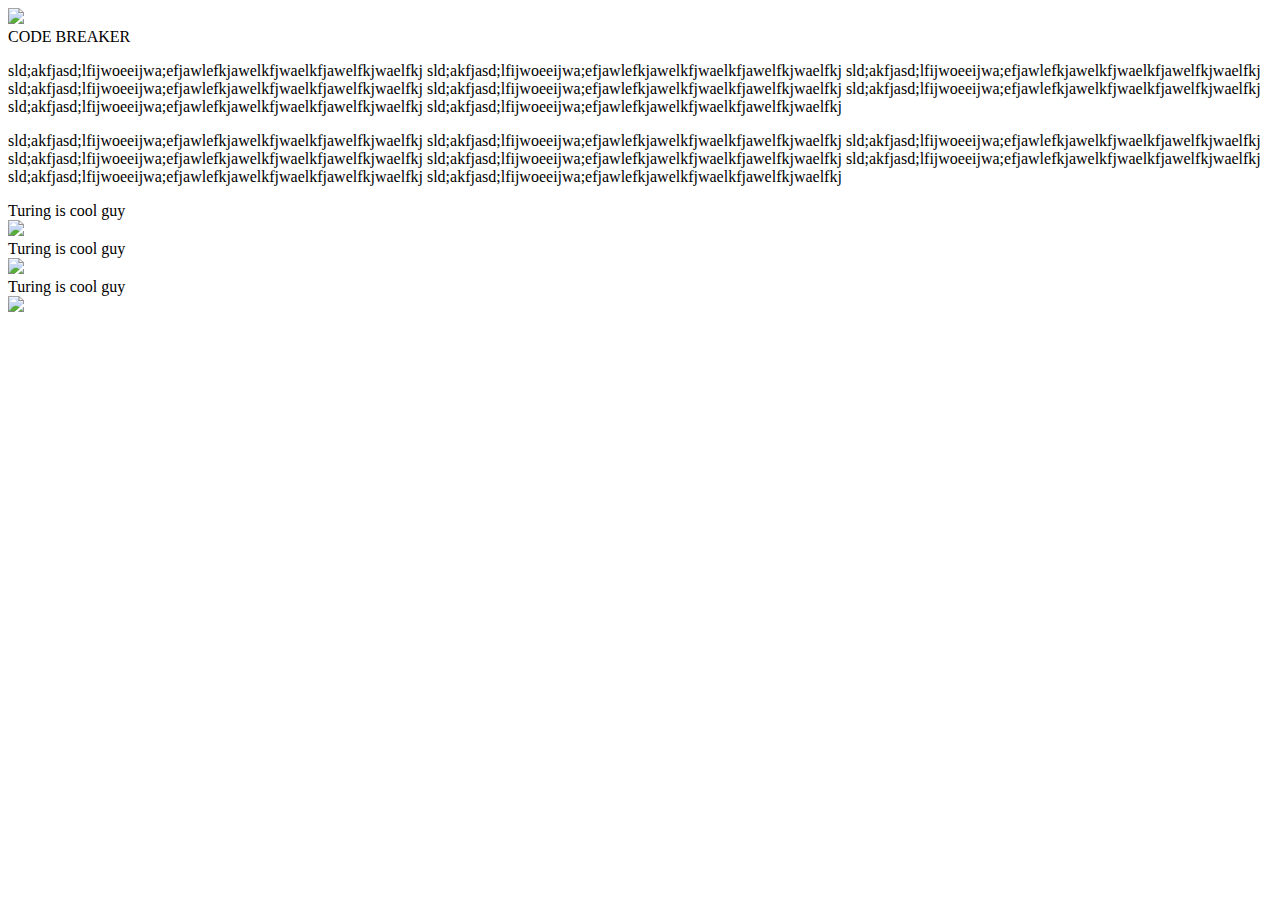
==== index.html @ 5d9faf5f "renamed to index" ====
<!DOCTYPE html>
<html>
    <head>
        <link rel="stylesheet" href="file://C:\Users\kamra\alanturing.css">
    </head>
    <body class="background">
        <div>
            <img class="title-image" src="file://C:\Users\kamra\Downloads\alanturing.png">
            <div>
                <div class="title">
                    CODE BREAKER
                </div>
                <div class="text">
                    <p>
                        sld;akfjasd;lfijwoeeijwa;efjawlefkjawelkfjwaelkfjawelfkjwaelfkj
                        sld;akfjasd;lfijwoeeijwa;efjawlefkjawelkfjwaelkfjawelfkjwaelfkj
                        sld;akfjasd;lfijwoeeijwa;efjawlefkjawelkfjwaelkfjawelfkjwaelfkj
                        sld;akfjasd;lfijwoeeijwa;efjawlefkjawelkfjwaelkfjawelfkjwaelfkj
                        sld;akfjasd;lfijwoeeijwa;efjawlefkjawelkfjwaelkfjawelfkjwaelfkj
                        sld;akfjasd;lfijwoeeijwa;efjawlefkjawelkfjwaelkfjawelfkjwaelfkj
                        sld;akfjasd;lfijwoeeijwa;efjawlefkjawelkfjwaelkfjawelfkjwaelfkj
                        sld;akfjasd;lfijwoeeijwa;efjawlefkjawelkfjwaelkfjawelfkjwaelfkj
                    </p>
                    <p>
                        sld;akfjasd;lfijwoeeijwa;efjawlefkjawelkfjwaelkfjawelfkjwaelfkj
                        sld;akfjasd;lfijwoeeijwa;efjawlefkjawelkfjwaelkfjawelfkjwaelfkj
                        sld;akfjasd;lfijwoeeijwa;efjawlefkjawelkfjwaelkfjawelfkjwaelfkj
                        sld;akfjasd;lfijwoeeijwa;efjawlefkjawelkfjwaelkfjawelfkjwaelfkj
                        sld;akfjasd;lfijwoeeijwa;efjawlefkjawelkfjwaelkfjawelfkjwaelfkj
                        sld;akfjasd;lfijwoeeijwa;efjawlefkjawelkfjwaelkfjawelfkjwaelfkj
                        sld;akfjasd;lfijwoeeijwa;efjawlefkjawelkfjwaelkfjawelfkjwaelfkj
                        sld;akfjasd;lfijwoeeijwa;efjawlefkjawelkfjwaelkfjawelfkjwaelfkj
                    </p>
                </div>
            </div>
            <div class="row">
                <div class="column">
                  <div class="card-light">
                    <div class="card-title light">Turing is cool guy</div>
                    <img src="file://C:\Users\kamra\Downloads\bombe.png">
                  </div>
                </div>
                <div class="column">
                  <div class="card-light">
                    <div class="card-title light">Turing is cool guy</div>
                    <img src="file://C:\Users\kamra\Downloads\bombe2.png">
                  </div>
                </div>
                <div class="column">
                  <div class="card-light">
                    <div class="card-title light">Turing is cool guy</div>
                    <img src="file://C:\Users\kamra\Downloads\bombe3.png">
                  </div>
                </div>
            </div>
        </div>
        
    </body>
    
</html>
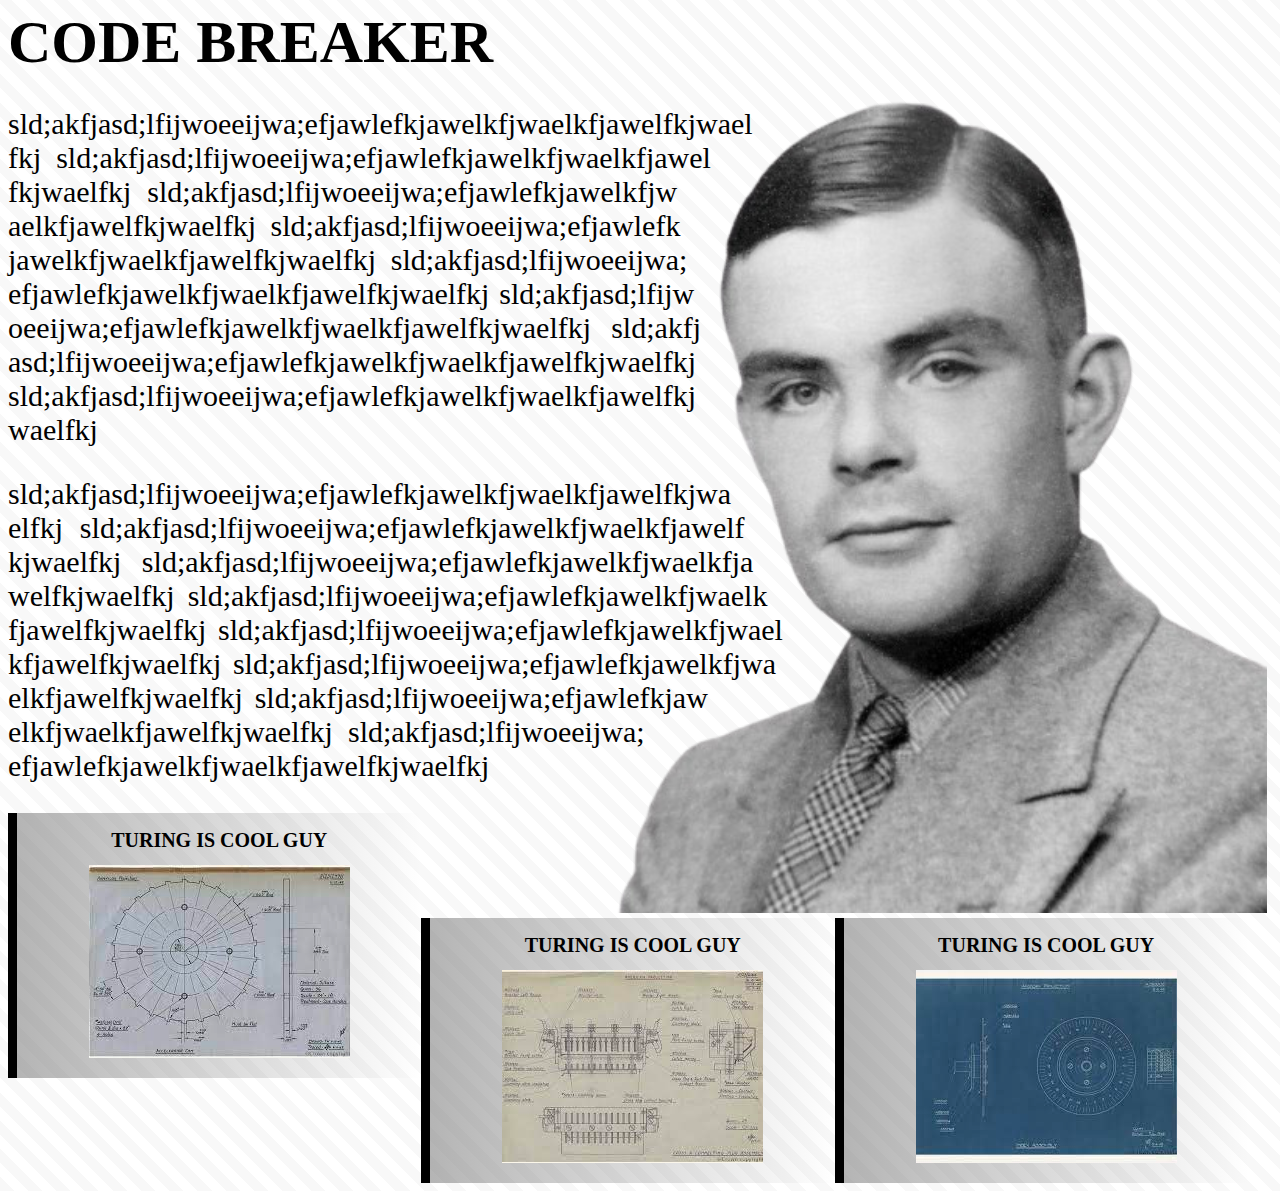
==== commit c6866ddc: "added images to github pages" ====
--- a/index.html
+++ b/index.html
@@ -1,11 +1,11 @@
 <!DOCTYPE html>
 <html>
     <head>
-        <link rel="stylesheet" href="file://C:\Users\kamra\alanturing.css">
+        <link rel="stylesheet" href="index.css">
     </head>
     <body class="background">
         <div>
-            <img class="title-image" src="file://C:\Users\kamra\Downloads\alanturing.png">
+            <img class="title-image" src="alanturing.png">
             <div>
                 <div class="title">
                     CODE BREAKER
@@ -37,19 +37,19 @@
                 <div class="column">
                   <div class="card-light">
                     <div class="card-title light">Turing is cool guy</div>
-                    <img src="file://C:\Users\kamra\Downloads\bombe.png">
+                    <img src="bombe.png">
                   </div>
                 </div>
                 <div class="column">
                   <div class="card-light">
                     <div class="card-title light">Turing is cool guy</div>
-                    <img src="file://C:\Users\kamra\Downloads\bombe2.png">
+                    <img src="bombe2.png">
                   </div>
                 </div>
                 <div class="column">
                   <div class="card-light">
                     <div class="card-title light">Turing is cool guy</div>
-                    <img src="file://C:\Users\kamra\Downloads\bombe3.png">
+                    <img src="bombe3.png">
                   </div>
                 </div>
             </div>
--- a/index.css
+++ b/index.css
@@ -0,0 +1,104 @@
+.background {
+    background: repeating-linear-gradient(
+        45deg,
+        #f8f8f8,
+        #f8f8f8 10px,
+        #ffffff 10px,
+        #ffffff 20px
+    );
+}
+
+.title-image {
+    float: right;
+    margin: 5px;
+    height: 100vh; 
+    shape-outside: polygon(89px 185px, 17.49% 36.88%, 20.37% 47.91%, 24.38% 59.70%, 30.53% 69.89%, 26.73% 74.94%, 8.79% 80.29%, -0.52% 99.95%, 100% 100%, 99.81% 71.29%, 85.67% 66.91%, 74.44% 57.69%, 73.96% 52.22%, 81.04% 43.67%, 80.27% 36.24%, 74.98% 34.06%, 69% 16.28%, 43.52% 9.33%, 31.69% 9.88%, 21.42% 16.96%);
+}
+
+.title {
+    font-size: 60px;
+    text-transform: uppercase;
+    font-family: 'Verdana';
+    transition: 700ms ease;
+    margin-bottom: 0.8rem;
+    color: rgb(0, 0, 0);
+    outline: none;
+    text-align: justify;
+    word-break: break-all;
+    font-weight: 900;
+}
+
+.card-title {
+    font-size: 20px;
+    text-transform: uppercase;
+    font-family: 'Verdana';
+    transition: 700ms ease;
+    margin-bottom: 0.8rem;
+    color: rgb(0, 0, 0);
+    outline: none;
+    text-align: center;
+    word-break: break-all;
+    font-weight: 900;
+}
+
+.card-text {
+    text-align: justify;
+    font-family: Verdana;
+    font-size: 20px;
+}
+
+.light {
+    color: #000000;
+}
+
+.dark {
+    color: #bdbdbd;
+}
+
+
+.text {
+    text-align: justify;
+    font-family: Verdana;
+    word-break: break-all;
+    font-size: 30px;
+}
+
+.column {
+    float: left;
+    width: 32%;
+    border-style: solid;
+    border-right-width: 0px;
+    border-left-width: 1vh;
+    border-top-width: 0px;
+    border-bottom-width: 0px;
+    background: linear-gradient(to right, #7c7c7c91, transparent 100%);
+}
+
+.row {
+    margin: auto;
+}
+
+.row:after {
+    content: "";
+    display: table;
+    clear: both;
+}
+
+.card-light {
+    padding: 16px;
+    text-align: center;
+    background-color: #f1f1f100;
+}
+.card-dark {
+    padding: 16px;
+    text-align: center;
+    background-color: #35353500;
+}
+
+@media screen and (max-width: 600px) {
+    .column {
+      width: 100%;
+      display: block;
+      margin-bottom: 20px;
+    }
+}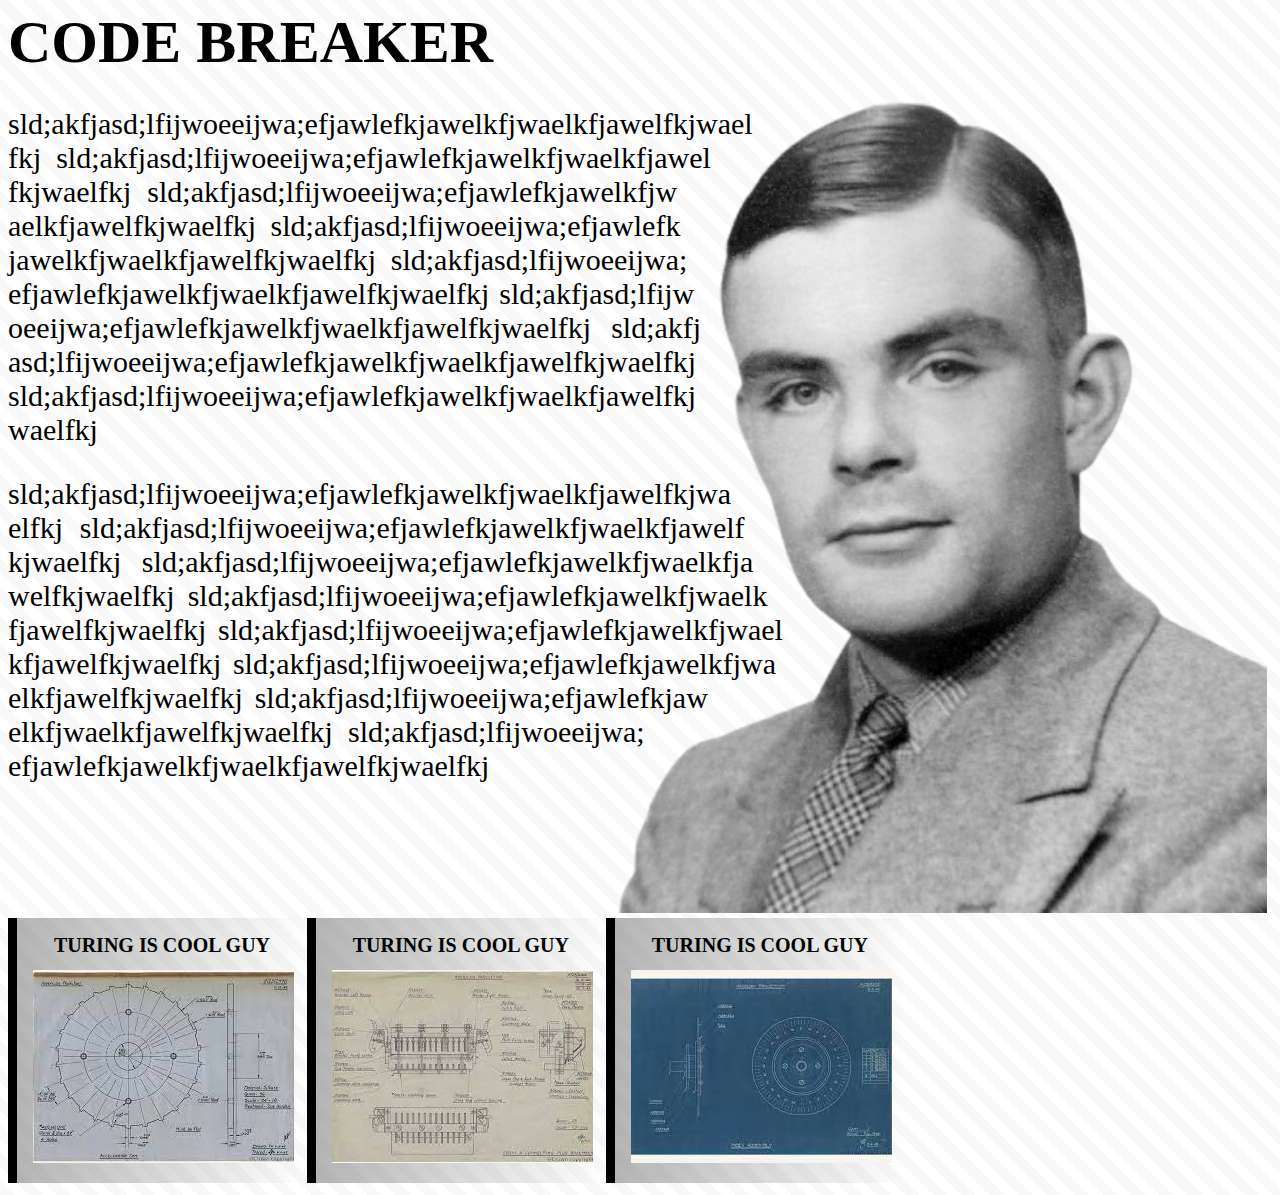
==== commit 3c5a3289: "Add files via upload" ====
--- a/index.html
+++ b/index.html
@@ -33,26 +33,31 @@
                     </p>
                 </div>
             </div>
+            
+<div class="CardTable">
             <div class="row">
-                <div class="column">
+              <div class="column">
                   <div class="card-light">
-                    <div class="card-title light">Turing is cool guy</div>
-                    <img src="bombe.png">
+                      <div class="card-title light">Turing is cool guy</div>
+                      <img src="bombe.png">
                   </div>
-                </div>
-                <div class="column">
+              </div>
+              <div class="column">
                   <div class="card-light">
-                    <div class="card-title light">Turing is cool guy</div>
-                    <img src="bombe2.png">
+                      <div class="card-title light">Turing is cool guy</div>
+                      <img src="bombe2.png">
                   </div>
-                </div>
-                <div class="column">
+              </div>
+              <div class="column">
                   <div class="card-light">
-                    <div class="card-title light">Turing is cool guy</div>
-                    <img src="bombe3.png">
+                      <div class="card-title light">Turing is cool guy</div>
+                      <img src="bombe3.png">
                   </div>
-                </div>
+              </div>
+
             </div>
+
+          </div>
         </div>
         
     </body>
--- a/index.css
+++ b/index.css
@@ -101,4 +101,17 @@
       display: block;
       margin-bottom: 20px;
     }
+}
+
+@media screen and (max-width: 600px) {
+    .column {
+        width: 100%;
+        display: block;
+        margin-bottom: 0px;
+        border-left-width: 0px; /* Remove left border for smaller screens */
+    }
+}
+
+.CardTable {
+    display:inline-block;
 }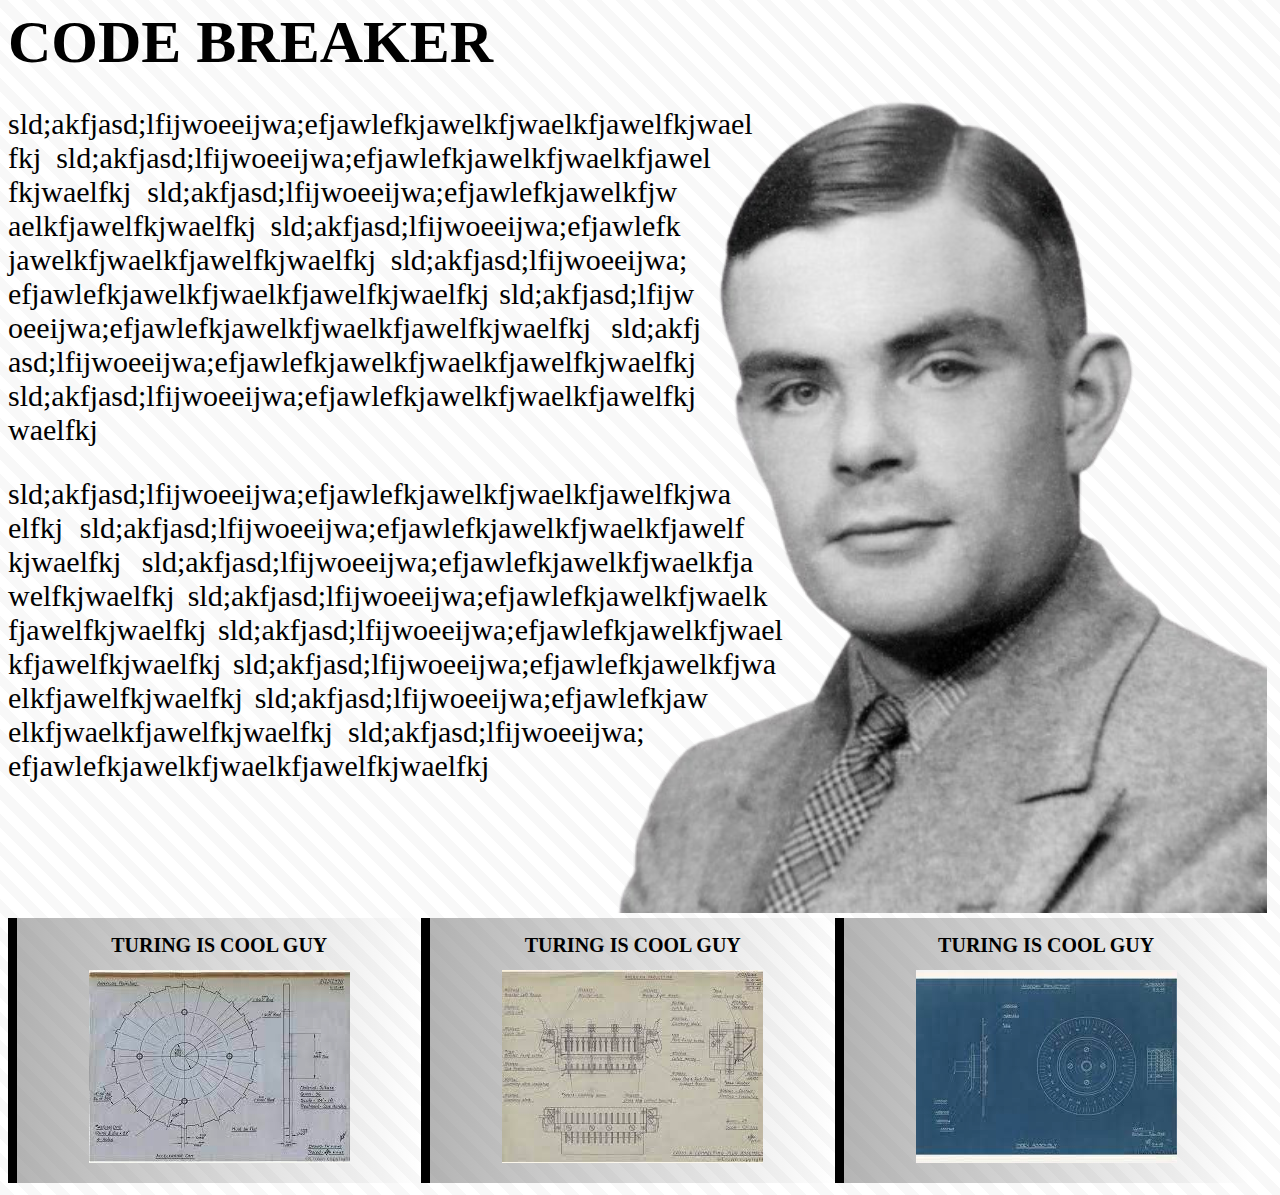
==== commit e8f70938: "Add files via upload" ====
--- a/index.html
+++ b/index.html
@@ -3,63 +3,71 @@
     <head>
         <link rel="stylesheet" href="index.css">
     </head>
-    <body class="background">
+    <body  class="background">
+        
         <div>
-            <img class="title-image" src="alanturing.png">
             <div>
-                <div class="title">
-                    CODE BREAKER
+                <img class="title-image" src="alanturing.png">
+                <div>
+                    <div class="title">
+                        CODE BREAKER
+                    </div>
+                    <div class="text">
+                        <p>
+                            sld;akfjasd;lfijwoeeijwa;efjawlefkjawelkfjwaelkfjawelfkjwaelfkj
+                            sld;akfjasd;lfijwoeeijwa;efjawlefkjawelkfjwaelkfjawelfkjwaelfkj
+                            sld;akfjasd;lfijwoeeijwa;efjawlefkjawelkfjwaelkfjawelfkjwaelfkj
+                            sld;akfjasd;lfijwoeeijwa;efjawlefkjawelkfjwaelkfjawelfkjwaelfkj
+                            sld;akfjasd;lfijwoeeijwa;efjawlefkjawelkfjwaelkfjawelfkjwaelfkj
+                            sld;akfjasd;lfijwoeeijwa;efjawlefkjawelkfjwaelkfjawelfkjwaelfkj
+                            sld;akfjasd;lfijwoeeijwa;efjawlefkjawelkfjwaelkfjawelfkjwaelfkj
+                            sld;akfjasd;lfijwoeeijwa;efjawlefkjawelkfjwaelkfjawelfkjwaelfkj
+                        </p>
+                        <p>
+                            sld;akfjasd;lfijwoeeijwa;efjawlefkjawelkfjwaelkfjawelfkjwaelfkj
+                            sld;akfjasd;lfijwoeeijwa;efjawlefkjawelkfjwaelkfjawelfkjwaelfkj
+                            sld;akfjasd;lfijwoeeijwa;efjawlefkjawelkfjwaelkfjawelfkjwaelfkj
+                            sld;akfjasd;lfijwoeeijwa;efjawlefkjawelkfjwaelkfjawelfkjwaelfkj
+                            sld;akfjasd;lfijwoeeijwa;efjawlefkjawelkfjwaelkfjawelfkjwaelfkj
+                            sld;akfjasd;lfijwoeeijwa;efjawlefkjawelkfjwaelkfjawelfkjwaelfkj
+                            sld;akfjasd;lfijwoeeijwa;efjawlefkjawelkfjwaelkfjawelfkjwaelfkj
+                            sld;akfjasd;lfijwoeeijwa;efjawlefkjawelkfjwaelkfjawelfkjwaelfkj
+                        </p>
+                    </div>
                 </div>
-                <div class="text">
-                    <p>
-                        sld;akfjasd;lfijwoeeijwa;efjawlefkjawelkfjwaelkfjawelfkjwaelfkj
-                        sld;akfjasd;lfijwoeeijwa;efjawlefkjawelkfjwaelkfjawelfkjwaelfkj
-                        sld;akfjasd;lfijwoeeijwa;efjawlefkjawelkfjwaelkfjawelfkjwaelfkj
-                        sld;akfjasd;lfijwoeeijwa;efjawlefkjawelkfjwaelkfjawelfkjwaelfkj
-                        sld;akfjasd;lfijwoeeijwa;efjawlefkjawelkfjwaelkfjawelfkjwaelfkj
-                        sld;akfjasd;lfijwoeeijwa;efjawlefkjawelkfjwaelkfjawelfkjwaelfkj
-                        sld;akfjasd;lfijwoeeijwa;efjawlefkjawelkfjwaelkfjawelfkjwaelfkj
-                        sld;akfjasd;lfijwoeeijwa;efjawlefkjawelkfjwaelkfjawelfkjwaelfkj
-                    </p>
-                    <p>
-                        sld;akfjasd;lfijwoeeijwa;efjawlefkjawelkfjwaelkfjawelfkjwaelfkj
-                        sld;akfjasd;lfijwoeeijwa;efjawlefkjawelkfjwaelkfjawelfkjwaelfkj
-                        sld;akfjasd;lfijwoeeijwa;efjawlefkjawelkfjwaelkfjawelfkjwaelfkj
-                        sld;akfjasd;lfijwoeeijwa;efjawlefkjawelkfjwaelkfjawelfkjwaelfkj
-                        sld;akfjasd;lfijwoeeijwa;efjawlefkjawelkfjwaelkfjawelfkjwaelfkj
-                        sld;akfjasd;lfijwoeeijwa;efjawlefkjawelkfjwaelkfjawelfkjwaelfkj
-                        sld;akfjasd;lfijwoeeijwa;efjawlefkjawelkfjwaelkfjawelfkjwaelfkj
-                        sld;akfjasd;lfijwoeeijwa;efjawlefkjawelkfjwaelkfjawelfkjwaelfkj
-                    </p>
+                
+    
+            </div>
+        </div>
+        
+
+        <div>
+            <div class="CardTable">
+                <div class="row">
+                <div class="column">
+                    <div class="card-light">
+                        <div class="card-title light">Turing is cool guy</div>
+                        <img src="bombe.png">
+                    </div>
                 </div>
-            </div>
-            
-<div class="CardTable">
-            <div class="row">
-              <div class="column">
-                  <div class="card-light">
-                      <div class="card-title light">Turing is cool guy</div>
-                      <img src="bombe.png">
-                  </div>
-              </div>
-              <div class="column">
-                  <div class="card-light">
-                      <div class="card-title light">Turing is cool guy</div>
-                      <img src="bombe2.png">
-                  </div>
-              </div>
-              <div class="column">
-                  <div class="card-light">
-                      <div class="card-title light">Turing is cool guy</div>
-                      <img src="bombe3.png">
-                  </div>
-              </div>
+                <div class="column">
+                    <div class="card-light">
+                        <div class="card-title light">Turing is cool guy</div>
+                        <img src="bombe2.png">
+                    </div>
+                </div>
+                <div class="column">
+                    <div class="card-light">
+                        <div class="card-title light">Turing is cool guy</div>
+                        <img src="bombe3.png">
+                    </div>
+                </div>
+
+                </div>
 
             </div>
+        </div>
 
-          </div>
-        </div>
-        
     </body>
     
 </html>--- a/index.css
+++ b/index.css
@@ -114,4 +114,7 @@
 
 .CardTable {
     display:inline-block;
+    padding-top: 0rem;
+    width: 100%;
+    display: absolute;
 }